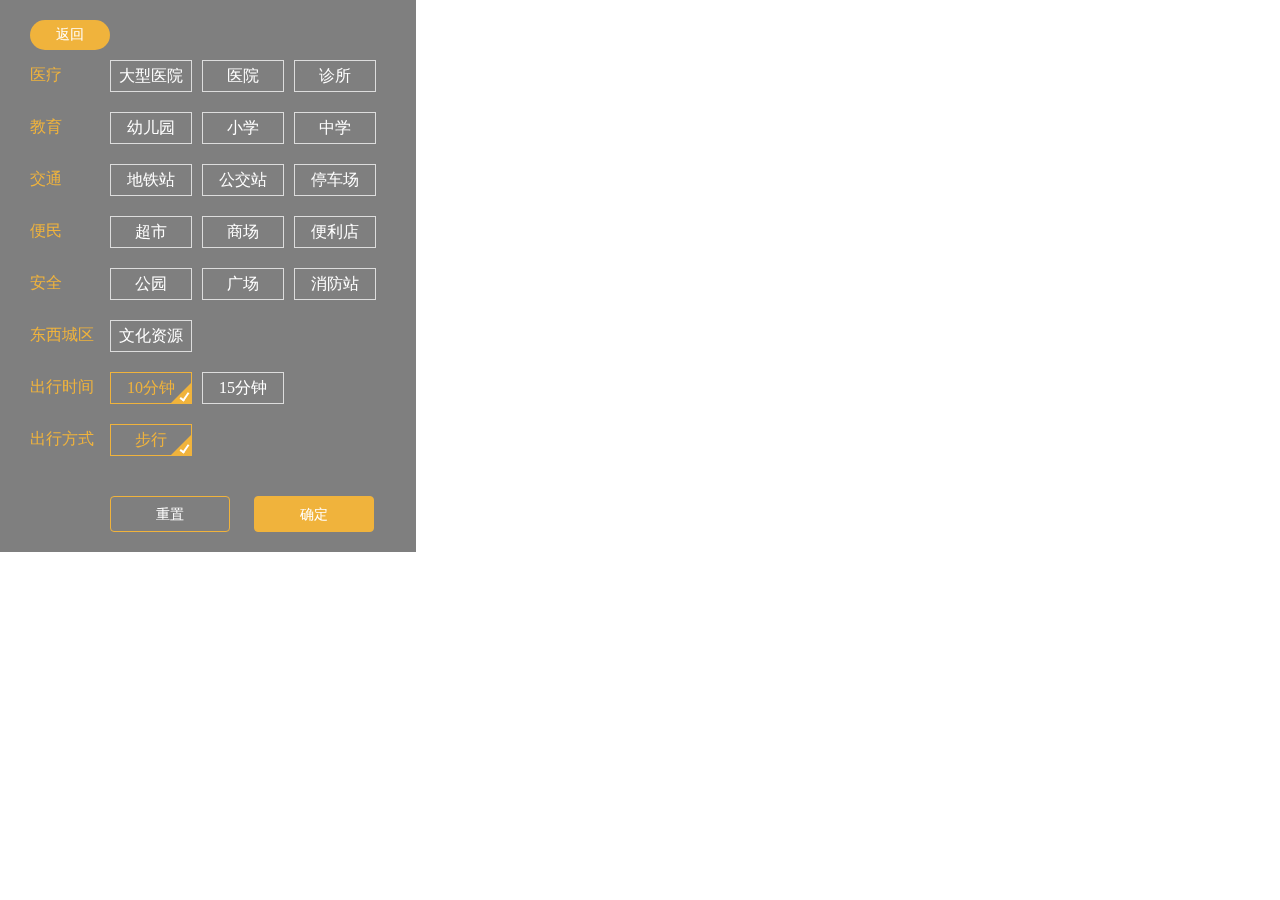
==== accessibility_map.html @ dd359de9 "更新logo和导航" ====
<!DOCTYPE html>
<html>
<head>
	<meta charset="utf-8">
  	<meta name="viewport" content="width=device-width, initial-scale=1.0, maximum-scale=1.0, user-scalable=no">
	<meta http-equiv="X-UA-Compatible" content="IE=edge">
	<title>可达性查询</title>
	<link rel="stylesheet" type="text/css" href="./css/base.css?V2019.08.26-2">
	<style type="text/css">
		.accessibility_facilities_type {
			position: fixed;
			top: 0;
			left: 0;
			/*width:600px;*/
			padding:20px 20px;
			background-color:rgba(0,0,0,.5);
			color: #fff;
		}
		.beixinqiao_subdistrict_link{
			display: block;
			width: 80px;
			height: 30px;
			line-height: 30px;
			margin-left: 10px;
			text-align: center;
			font-size: 14px;
			color: #fff;
			background-color: #f0b33c;
			border-radius: 15px;
		}
		.beixinqiao_subdistrict_link:hover{
			background-color: #fed27c;
		}
		.accessibility_facilities_type>.item_box {
			padding:10px 10px 0 10px;
			overflow:hidden;
			/*border-bottom:#e5e5e5 solid 1px;*/
		}
		.accessibility_facilities_type>.item_box:last-child {
			/*border-bottom:none;*/
		}
		.accessibility_facilities_type>.item_box>div {
			float:left;
		}
		.accessibility_facilities_type>.item_box>div:nth-child(1) {
			width:80px;
			line-height: 30px;
			color: #f0b33c;
		}
		.accessibility_facilities_type>.item_box>div:nth-child(2) {
			/*width:480px;*/
			overflow:hidden;
		}
		.label_box>label {
			display:block;
			float:left;
			margin:0 10px 10px 0;
			position:relative;
			overflow:hidden;
		}
		.label_box>label>input {
			position:absolute;
			top:0;
			left:-20px;
		}
		.label_box>label>div {
			width:80px;
			text-align:center;
			border:#dddddd solid 1px;
			height:30px;
			line-height:30px;
			color:#fff;
			user-select:none;
			overflow:hidden;
			position:relative;
		}
		.label_box>label>input:checked + div {
			border:#f0b33c solid 1px;
			color:#f0b33c;
		}
		.label_box>label>input:checked + div:after {
			content:'';
			display:block;
			width:20px;
			height:20px;
			background-color:#f0b33c;
			transform:skewY(-45deg);
			position:absolute;
			bottom:-10px;
			right:0;
			z-index:1;
		}
		.label_box>label>input:checked + div:before {
			content:'';
			display:block;
			width:3px;
			height:8px;
			border-right:#ffffff solid 2px;
			border-bottom:#ffffff solid 2px;
			transform:rotate(35deg);
			position:absolute;
			bottom:2px;
			right:4px;
			z-index:2;
		}
		.btn{
			width: 120px;
			height: 36px;
			line-height: 36px;
			margin-top: 20px;
			text-align: center;
			color: #fff;
			font-size: 14px;
			border:#f0b33c solid 1px;
			border-radius: 4px;
			cursor: pointer;
		}
		.btn:first-child{
			margin-left: 80px;
			margin-right: 20px;
		}
		.btn:first-child:hover{
			border:#FED27C solid 1px;
			color: #FED27C;
		}
		.btn:last-child{
			background-color: #f0b33c;
			color: #fff;
		}
		.btn:last-child:hover{
			background-color: #FED27C;
		}
		.hint_message{
			position: fixed;
			top: 0;
			left:50%;
			width: 200px;
			padding:5px 0;
			margin-left: -100px;
			text-align: center;
			background-color: rgba(0,0,0,.5);
			color: #fff;
			border-radius: 4px;
			display: none;
		}
	</style>
</head>
<body>
	<div id="accessibility_map" style="width: 100%;height: 100%"></div>
	<div id="accessibility_facilities_type" class="accessibility_facilities_type">
		<a href="./beixinqiao_subdistrict.html" class="beixinqiao_subdistrict_link">返回</a>
		<div class="item_box">
			<div>医疗</div>
	        <div class="label_box">
	            <label>
                    <input type="checkbox" name="facilities_type" value="大型医院">
                    <div>大型医院</div>
	            </label>
	            <label>
                    <input type="checkbox" name="facilities_type" value="医院">
                    <div>医院</div>
	            </label>
	            <label>
                    <input type="checkbox" name="facilities_type" value="诊所">
                    <div>诊所</div>
	            </label>
	        </div>
		</div>
		<div class="item_box">
			<div>教育</div>
	        <div class="label_box">
	            <label>
                    <input type="checkbox" name="facilities_type" value="幼儿园">
                    <div>幼儿园</div>
	            </label>
	            <label>
                    <input type="checkbox" name="facilities_type" value="小学">
                    <div>小学</div>
	            </label>
	            <label>
                    <input type="checkbox" name="facilities_type" value="中学">
                    <div>中学</div>
	            </label>
	        </div>
		</div>
		<div class="item_box">
			<div>交通</div>
	        <div class="label_box">
	            <label>
                    <input type="checkbox" name="facilities_type" value="地铁站">
                    <div>地铁站</div>
	            </label>
	            <label>
                    <input type="checkbox" name="facilities_type" value="公交站">
                    <div>公交站</div>
	            </label>
	            <label>
                    <input type="checkbox" name="facilities_type" value="停车场">
                    <div>停车场</div>
	            </label>
	        </div>
		</div>
		<div class="item_box">
			<div>便民</div>
	        <div class="label_box">
	            <label>
                    <input type="checkbox" name="facilities_type" value="超市">
                    <div>超市</div>
	            </label>
	            <label>
                    <input type="checkbox" name="facilities_type" value="商场">
                    <div>商场</div>
	            </label>
	            <label>
                    <input type="checkbox" name="facilities_type" value="便利店">
                    <div>便利店</div>
	            </label>
	        </div>
		</div>
		<div class="item_box">
			<div>安全</div>
	        <div class="label_box">
	            <label>
                    <input type="checkbox" name="facilities_type" value="公园">
                    <div>公园</div>
	            </label>
	            <label>
                    <input type="checkbox" name="facilities_type" value="广场">
                    <div>广场</div>
	            </label>
	            <label>
                    <input type="checkbox" name="facilities_type" value="消防站">
                    <div>消防站</div>
	            </label>
	        </div>
		</div>
		<div class="item_box">
			<div>东西城区</div>
	        <div class="label_box">
	            <label>
                    <input type="checkbox" name="facilities_type" value="文化资源">
                    <div>文化资源</div>
	            </label>
	        </div>
		</div>
		<div class="item_box">
			<div>出行时间</div>
	        <div class="label_box">
	            <label>
                    <input class="default_type" type="radio" name="time_type" checked value="10">
                    <div>10分钟</div>
	            </label>
	            <label>
                    <input type="radio" name="time_type" value="15">
                    <div>15分钟</div>
	            </label>
	        </div>
		</div>
		<div class="item_box">
			<div>出行方式</div>
	        <div class="label_box">
	            <label>
                    <input class="default_type" type="radio" name="default_type" checked value="">
                    <div>步行</div>
	            </label>
	        </div>
		</div>
		<div class="item_box">
			<button id="react_accessibility" class="btn">重置</button>
			<button id="search_accessibility" class="btn">确定</button>
		</div>
	</div>
	<!-- 提示信息 -->
	<div id="hint_message" class="hint_message"></div>
    <!-- 公共库、方法引入 -->
	<script src="./js/base.js?V2019.08.26-2"></script>
	<script src="./json_data/beixinqiao/cultural_resources.js?V2019.08.26-2"></script>
	<script src="./js/accessibility_map.js?V2019.08.26-2"></script>
</body>
</html>
---- css/base.css ----
*{
    margin: 0px;
    padding: 0px;
    font-family: "microsoft yahei";
}
html,body{
    width: 100%;
    height: 100%;
    box-sizing: border-box;
    background-color:#fff;
    color: #fff;
    overflow-x: hidden;
}
/*清除浏览器默认样式�*/
fieldset,
img,
input,
button {
    border: none;
    padding: 0;
    margin: 0;
    outline-style: none;
    background-color: transparent;
    font-family: "microsoft yahei";
}

input {
    padding-top: 0;
    padding-bottom: 0;
    vertical-align: middle;
    border: 0;
    outline: none;
}

input:required:invalid {
    box-shadow: none;
    -moz-box-shadow: none;
}

input:focus {
    outline: none;
}
/* 来自yahoo，让标题都自定义，适应多个系统应用 */
h1,
h2,
h3,
h4,
h5,
h6 {
    font-size: 100%;
    font-weight: 500;
}
/* 去掉列表前的标识，li 会继承 */

ol,
ul {
    list-style: none;
}
/* 让链接在 hover 状态下显示下划线 */
a:hover {
    /*text-decoration:underline;*/
    outline: none;
}
/* 默认不显示下划线，保持页面简洁 */
ins,
a {
    text-decoration: none;
    color: #fff;
}
/* 清除浮动 */

.clearfix:before,
.clearfix:after {
    content: "";
    display: table;
}

.clearfix:after {
    clear: both;
    overflow: hidden;
}

.clearfix {
    zoom: 1;
    /* for ie6 & ie7 */
}

.clear {
    clear: both;
    display: block;
    font-size: 0;
    height: 0;
    line-height: 0;
    overflow: hidden;
}
.h100{
	height: 100%;
}
.w50{
    width: 50%;
}
.w100{
	width: 100%;
}
.base_pd{
	padding: 0 10px;
}
.pd_t{
	padding-top: 10px;
}
.pd_b{
	padding-bottom: 10px;
}
.fl {
    float: left;
}

.fr {
    float: right;
}
.tl {
    text-align: left;
}

.tc {
    text-align: center;
}

.tr {
    text-align: right;
}
.main_color_lump{
	background-color: #313131;
}
.box_size_bd{
	box-sizing: border-box;
}
.po_re{
    position: relative;
}
.po_ab{
    position: absolute;
}
.ds_n{
    display: none;
}
.ft_14{
    font-size: 14px;
}
.ft_16{
    font-size: 16px;
}
.ft_18{
    font-size: 18px;
}
.ft_20{
    font-size: 20px;
}
.ft_24{
    font-size: 24px;
}
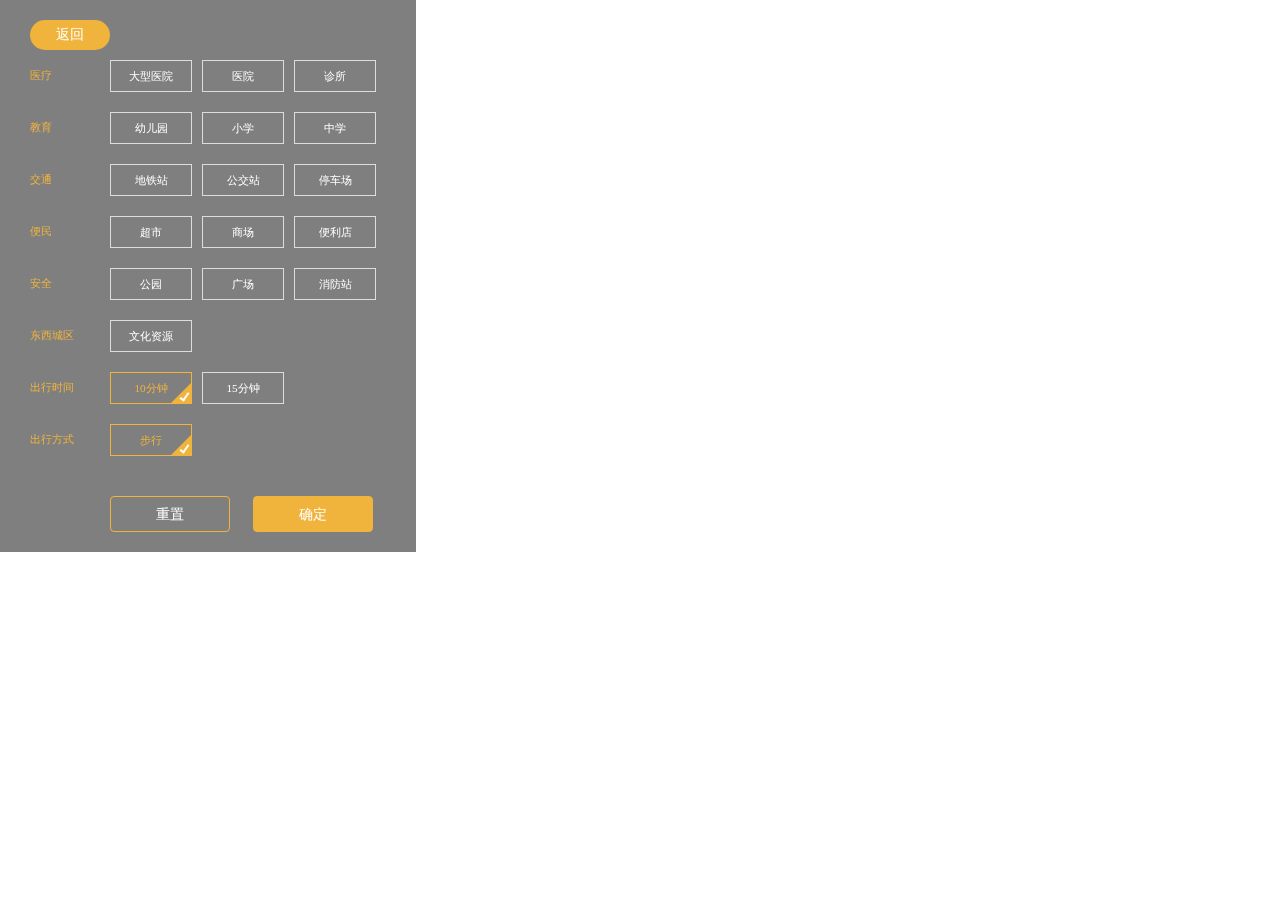
==== commit f1418cf7: "添加各个社区简介" ====
--- a/accessibility_map.html
+++ b/accessibility_map.html
@@ -5,7 +5,7 @@
   	<meta name="viewport" content="width=device-width, initial-scale=1.0, maximum-scale=1.0, user-scalable=no">
 	<meta http-equiv="X-UA-Compatible" content="IE=edge">
 	<title>可达性查询</title>
-	<link rel="stylesheet" type="text/css" href="./css/base.css?V2019.08.26-2">
+	<link rel="stylesheet" type="text/css" href="./css/base.css?2019-09-06-01">
 	<style type="text/css">
 		.accessibility_facilities_type {
 			position: fixed;
@@ -45,6 +45,7 @@
 		.accessibility_facilities_type>.item_box>div:nth-child(1) {
 			width:80px;
 			line-height: 30px;
+			font-size: 1rem;
 			color: #f0b33c;
 		}
 		.accessibility_facilities_type>.item_box>div:nth-child(2) {
@@ -148,7 +149,7 @@
 <body>
 	<div id="accessibility_map" style="width: 100%;height: 100%"></div>
 	<div id="accessibility_facilities_type" class="accessibility_facilities_type">
-		<a href="./beixinqiao_subdistrict.html" class="beixinqiao_subdistrict_link">返回</a>
+		<a id="beixinqiao_subdistrict_link" href="javascript:void(0)" class="beixinqiao_subdistrict_link">返回</a>
 		<div class="item_box">
 			<div>医疗</div>
 	        <div class="label_box">
@@ -273,8 +274,8 @@
 	<!-- 提示信息 -->
 	<div id="hint_message" class="hint_message"></div>
     <!-- 公共库、方法引入 -->
-	<script src="./js/base.js?V2019.08.26-2"></script>
-	<script src="./json_data/beixinqiao/cultural_resources.js?V2019.08.26-2"></script>
-	<script src="./js/accessibility_map.js?V2019.08.26-2"></script>
+	<script src="./js/base.js?2019-09-06-01"></script>
+	<!-- <script src="./json_data/beixinqiao/cultural_resources.js"></script> -->
+	<script src="./js/accessibility_map.js?2019-09-06-01"></script>
 </body>
 </html>